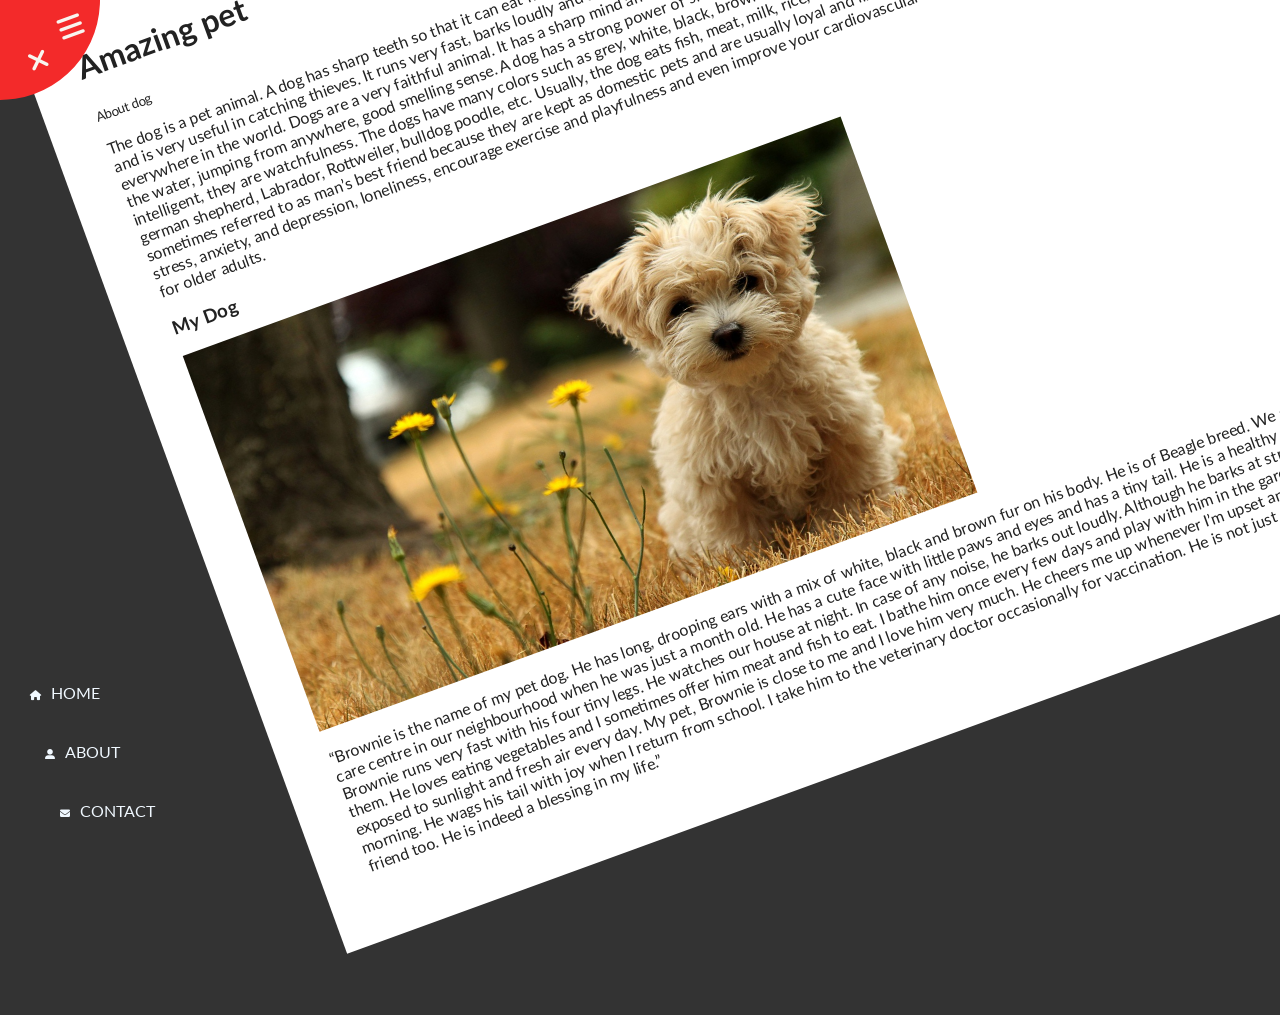
==== nav.html @ 407b3604 "rotatingnavigation" ====
<!DOCTYPE html>
<html lang="en">

<head>
    <meta charset="UTF-8" />
    <meta name="viewport" content="width=device-width,initial-scale=1.0" />
    <link rel="stylesheet" href="https://cdnjs.cloudflare.com/ajax/libs/font-awesome/6.2.1/css/all.min.css "/>
    <link rel="stylesheet" href="style.css" />
    <title> rotating navigation </title>
</head>

<body>
    
    <div class="container  show-nav">
        <div class="circle-container">
             <div class="circle">
                <button id="close">
                  <i class="fas fa-times"></i>
                </button>
                <button id="open">
                    <i class="fas fa-bars"></i>
                </button>
            </div> 
    </div class="content">
    <h1>Amazing pet</h1>
    <small>About dog</small>
    <p>The dog is a pet animal. A dog has sharp teeth so that it can eat flesh very easily, it has four legs, two ears, two eyes, a tail, a mouth, and a nose. It is a very clever animal and is very useful in catching thieves. It runs very fast, barks loudly and attacks the strangers. A dog saves the life of the master from danger. One can find dogs everywhere in the world. Dogs are a very faithful animal. It has a sharp mind and a strong sense of hearing smelling the things. It also has many qualities like swimming in the water, jumping from anywhere, good smelling sense. 
        A dog has a strong power of smell. They are more liked by people because of their faithfulness. They are intelligent, they are watchfulness. The dogs have many colors such as grey, white, black, brown and red. They are of many kinds such as bloodhound, greyhound, german shepherd, Labrador, Rottweiler, bulldog poodle, etc.

Usually, the dog eats fish, meat, milk, rice, bread, etc. Dogs are sometimes called canines. Dogs are sometimes referred to as man’s best friend because they are kept as domestic pets and are usually loyal and like being around humans. They are also helpful in reducing stress, anxiety, and depression, loneliness, encourage exercise and playfulness and even improve your cardiovascular health. A dog also provides valuable companionship for older adults.


    </p>
    <h3>My Dog</h3>
    <img src="cute-puppy-wallpapers-1280-800.jpg " height="400" width="700" alt="dog" />
    <p>“Brownie is the name of my pet dog. He has long, drooping ears with a mix of white, black and brown fur on his body. He is of Beagle breed. We adopted him from a dog care centre in our neighbourhood when he was just a month old. He has a cute face with little paws and eyes and has a tiny tail. He is a healthy dog with a shiny coat.
        Brownie runs very fast with his four tiny legs. He watches our house at night. In case of any noise, he barks out loudly. Although he barks at strangers, he never bites them. He loves eating vegetables and I sometimes offer him meat and fish to eat. I bathe him once every few days and play with him in the garden to ensure he is exposed to sunlight and fresh air every day.
        
        My pet, Brownie is close to me and I love him very much. He cheers me up whenever I’m upset and we go for a walk every morning. He wags his tail with joy when I return from school. I take him to the veterinary doctor occasionally for vaccination. He is not just my pet dog, but my best friend too. He is indeed a blessing in my life.”</p>
    </div>
    </div>




    <nav>
        <ul>
            <li><i class="fas fa-home"></i>Home</li>
            <li><i class="fas fa-user-alt"></i>About</li>
            <li><i class="fas fa-envelope"></i>Contact</li>
        </ul>
    </nav> 
   
    <script src="script.js"></script>
</body>

</html>
---- style.css ----
@import url(https://fonts.googleapis.com/css?family=Lato&display=swap);

*{
    box-sizing: border-box;
}

body{
    background-color:#333;
    color: #222;
    font-family: 'Lato', sans-serif;
    overflow-x: hidden;
    margin: 0;
}
.container{
    background-color: rgb(255, 255, 255);
    transform-origin:top left ;
    transition: transform 0.5s linear ;
    width: 100vw;
    min-height: 100vh;
    padding: 50px;
}

.container.show-nav{
    transform: rotate(-20deg);
}

.circle-container{
    position: fixed;
    top: -100px;
    left: -100px;

}

.circle{
    background-color: rgb(243, 42, 42);
    height: 200px;
    width: 200px;
    border-radius: 50%;
    position: relative;
    transition: transform 0.5s linear;

}

.container.show-nav.circle{
    transform: rotate(-70deg);
}

.circle button{
    cursor: pointer;
    position: absolute;
    top: 50%;
    left: 50%;
    height: 100px;
    background : transparent;
    border: 0;
    font-size: 27px;
    color: rgb(248, 245, 239);

}

.circle button:focus{
    outline: none;
}

.circle button#open {
    left: 70%;
}
.circle button#close {
    top: 60%;
    transform: rotate(1deg);
    transform-origin: top left;
}
.container.show-nav + nav li{
    transform: translatex(0);
    transition-delay: 0.3s;
}

nav{
    position: fixed;
    bottom: 40px;
    left: 0;
    z-index: 100%;
}

nav ul{
  list-style-type :none ;
  padding-left: 30px;
}

nav ul li{
    text-transform: uppercase;
    color: aliceblue;
    margin: 40px 0 ;
    transform: translatex(-100%);
    transition: transform 0.4s ease-in;
}

nav ul li i{
    font-size: 10px;
    margin-right: 10px;

}

nav ul li+li {
    margin-left: 15px;
    transform: translatex(-100%);

}

nav ul li+li+li {
    margin-left: 30px;
    transform: translatex(-200%);
}

nav ul li+li+li+li {
    margin-left: 60 px;
    transform: translatex(-300%);
}

.content img{
    max-width: 100%;
}
.content{
    max-width: 1000px;
    margin: 50px auto;
}
.content h1{
    margin: 0;
}
.content small{
    color: #555;
    font-style: italic;
}
.content p{
    color: #333;
    line-height: 1.5;
}
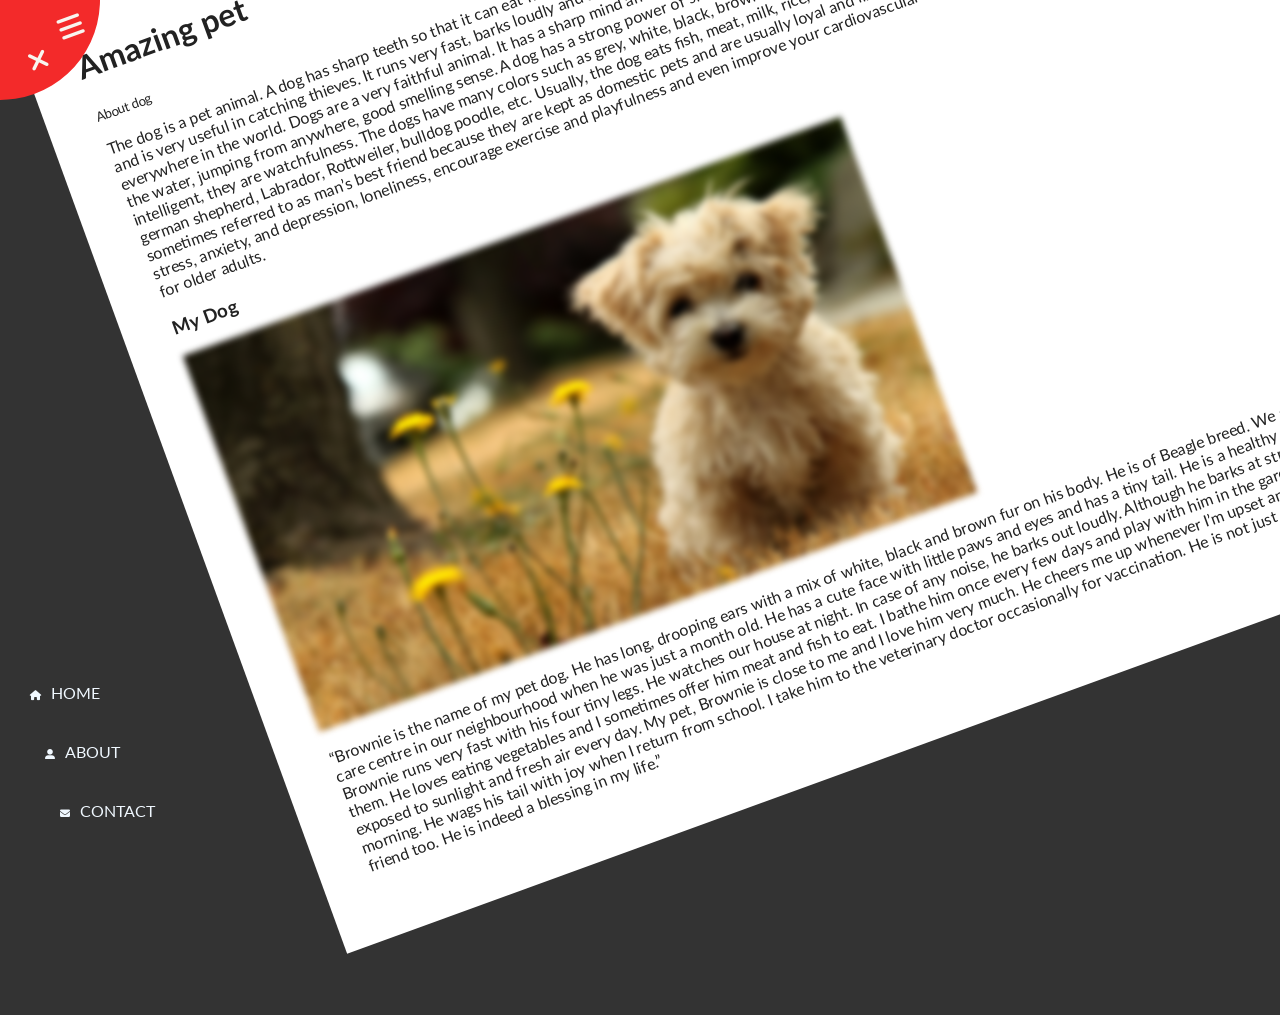
==== commit fa652d49: "blureffect Signed-off-by: sumit kushwaha <121751224+kushvahasumit@users.noreply.github.com>" ====
--- a/nav.html
+++ b/nav.html
@@ -32,7 +32,7 @@
 
     </p>
     <h3>My Dog</h3>
-    <img src="cute-puppy-wallpapers-1280-800.jpg " height="400" width="700" alt="dog" />
+        <div class="img" ><img src="cute-puppy-wallpapers-1280-800.jpg " height="400" width="700" alt="dog" /></div>
     <p>“Brownie is the name of my pet dog. He has long, drooping ears with a mix of white, black and brown fur on his body. He is of Beagle breed. We adopted him from a dog care centre in our neighbourhood when he was just a month old. He has a cute face with little paws and eyes and has a tiny tail. He is a healthy dog with a shiny coat.
         Brownie runs very fast with his four tiny legs. He watches our house at night. In case of any noise, he barks out loudly. Although he barks at strangers, he never bites them. He loves eating vegetables and I sometimes offer him meat and fish to eat. I bathe him once every few days and play with him in the garden to ensure he is exposed to sunlight and fresh air every day.
         
--- a/style.css
+++ b/style.css
@@ -134,4 +134,14 @@
 .content p{
     color: #333;
     line-height: 1.5;
+}
+
+.img{
+    -webkit-filter: blur(3px);
+            filter: blur(3px);
+}
+
+.img:hover{
+    -webkit-filter: blur(0px);
+            filter: blur(0px);
 }
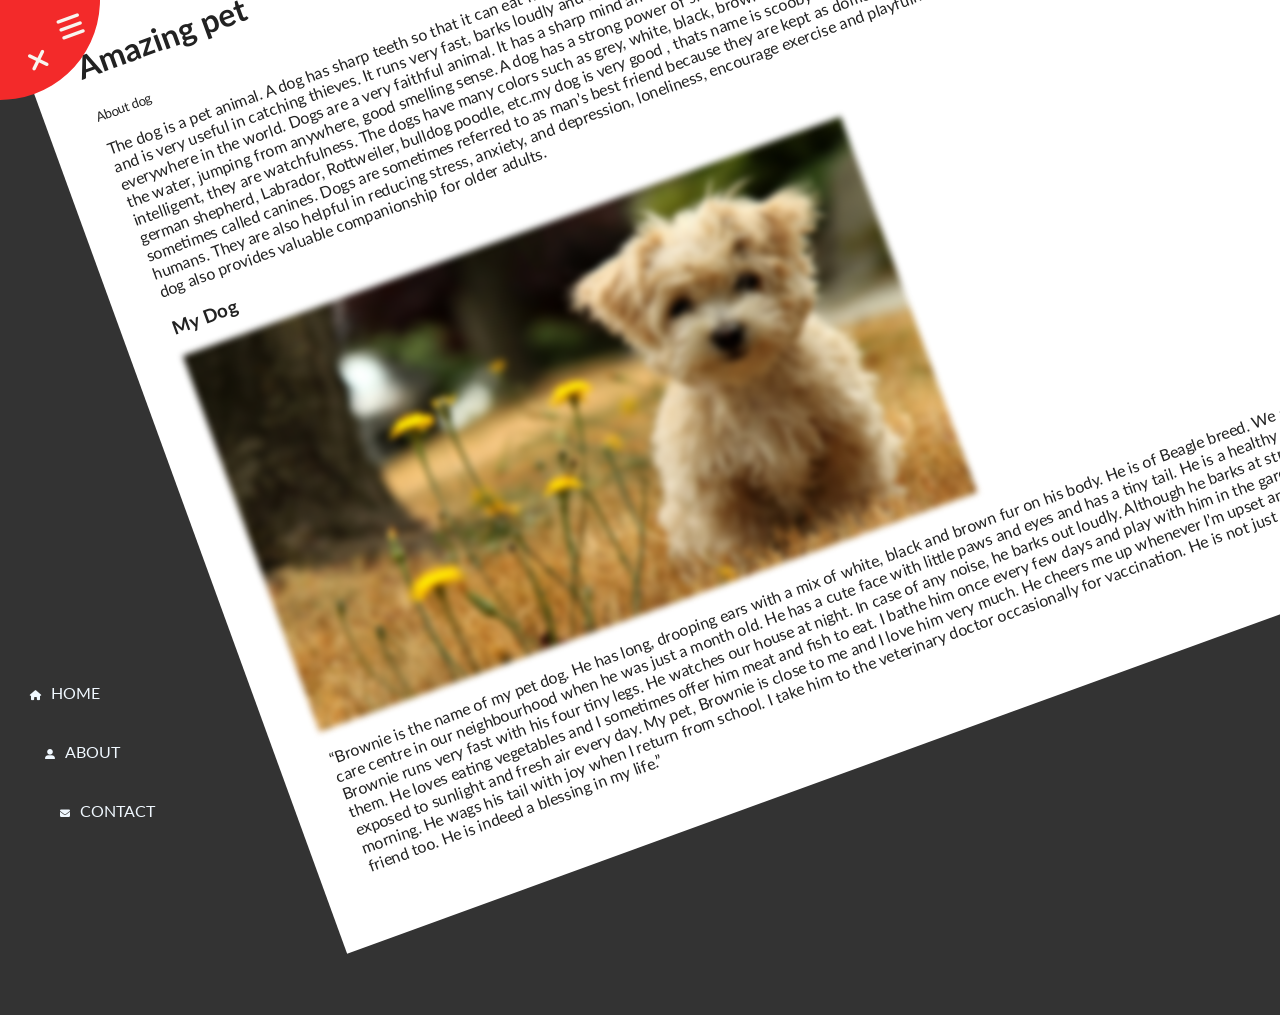
==== commit 2a262b87: "nameofdog Signed-off-by: sumit kushwaha <121751224+kushvahasumit@users.noreply.github.com>" ====
--- a/nav.html
+++ b/nav.html
@@ -25,7 +25,7 @@
     <h1>Amazing pet</h1>
     <small>About dog</small>
     <p>The dog is a pet animal. A dog has sharp teeth so that it can eat flesh very easily, it has four legs, two ears, two eyes, a tail, a mouth, and a nose. It is a very clever animal and is very useful in catching thieves. It runs very fast, barks loudly and attacks the strangers. A dog saves the life of the master from danger. One can find dogs everywhere in the world. Dogs are a very faithful animal. It has a sharp mind and a strong sense of hearing smelling the things. It also has many qualities like swimming in the water, jumping from anywhere, good smelling sense. 
-        A dog has a strong power of smell. They are more liked by people because of their faithfulness. They are intelligent, they are watchfulness. The dogs have many colors such as grey, white, black, brown and red. They are of many kinds such as bloodhound, greyhound, german shepherd, Labrador, Rottweiler, bulldog poodle, etc.
+        A dog has a strong power of smell. They are more liked by people because of their faithfulness. They are intelligent, they are watchfulness. The dogs have many colors such as grey, white, black, brown and red. They are of many kinds such as bloodhound, greyhound, german shepherd, Labrador, Rottweiler, bulldog poodle, etc.my dog is very good , thats name is scooby.
 
 Usually, the dog eats fish, meat, milk, rice, bread, etc. Dogs are sometimes called canines. Dogs are sometimes referred to as man’s best friend because they are kept as domestic pets and are usually loyal and like being around humans. They are also helpful in reducing stress, anxiety, and depression, loneliness, encourage exercise and playfulness and even improve your cardiovascular health. A dog also provides valuable companionship for older adults.
 
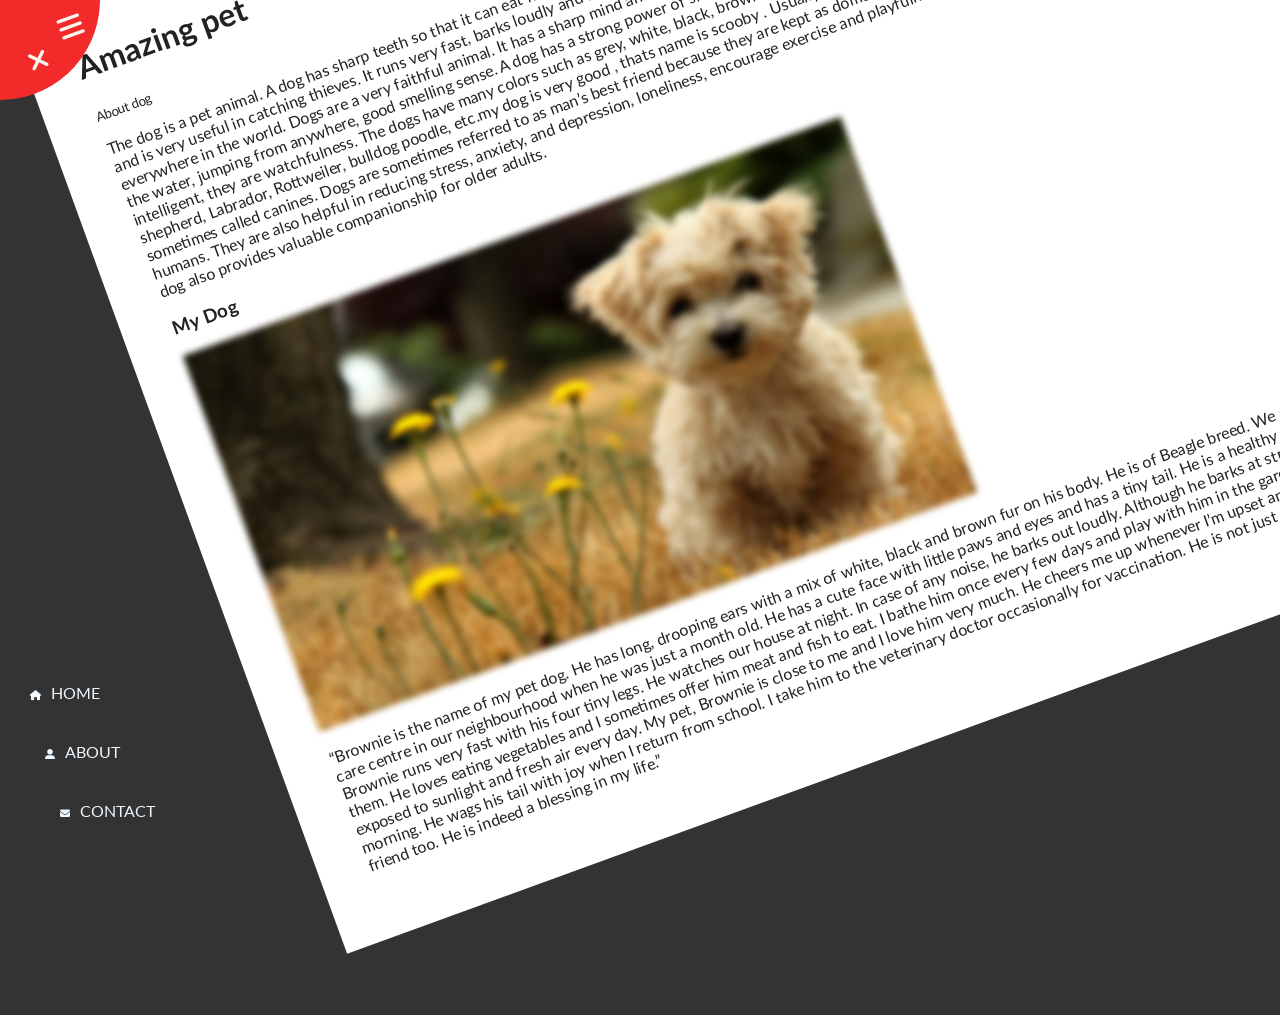
==== commit 6896f067: "addf Signed-off-by: sumit kushwaha <121751224+kushvahasumit@users.noreply.github.com>" ====
--- a/nav.html
+++ b/nav.html
@@ -25,7 +25,7 @@
     <h1>Amazing pet</h1>
     <small>About dog</small>
     <p>The dog is a pet animal. A dog has sharp teeth so that it can eat flesh very easily, it has four legs, two ears, two eyes, a tail, a mouth, and a nose. It is a very clever animal and is very useful in catching thieves. It runs very fast, barks loudly and attacks the strangers. A dog saves the life of the master from danger. One can find dogs everywhere in the world. Dogs are a very faithful animal. It has a sharp mind and a strong sense of hearing smelling the things. It also has many qualities like swimming in the water, jumping from anywhere, good smelling sense. 
-        A dog has a strong power of smell. They are more liked by people because of their faithfulness. They are intelligent, they are watchfulness. The dogs have many colors such as grey, white, black, brown and red. They are of many kinds such as bloodhound, greyhound, german shepherd, Labrador, Rottweiler, bulldog poodle, etc.my dog is very good , thats name is scooby.
+        A dog has a strong power of smell. They are more liked by people because of their faithfulness. They are intelligent, they are watchfulness. The dogs have many colors such as grey, white, black, brown and red. They are of many kinds such bloodhound, greyhound, german shepherd, Labrador, Rottweiler, bulldog poodle, etc.my dog is very good , thats name is scooby .
 
 Usually, the dog eats fish, meat, milk, rice, bread, etc. Dogs are sometimes called canines. Dogs are sometimes referred to as man’s best friend because they are kept as domestic pets and are usually loyal and like being around humans. They are also helpful in reducing stress, anxiety, and depression, loneliness, encourage exercise and playfulness and even improve your cardiovascular health. A dog also provides valuable companionship for older adults.
 
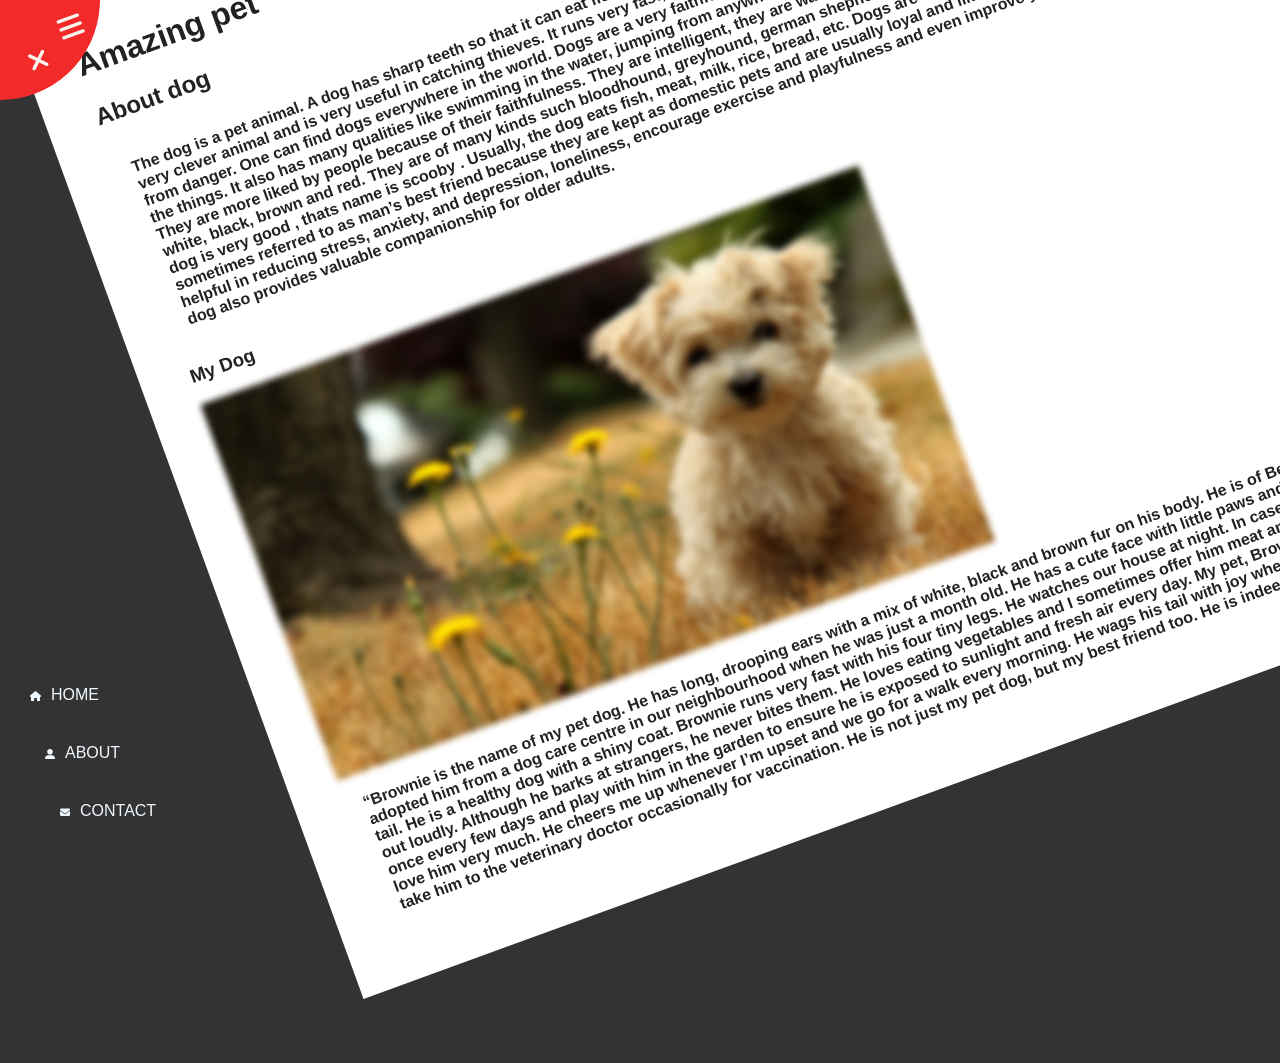
==== commit 3e7b21d6: "enhancement Signed-off-by: sumit kushwaha <121751224+kushvahasumit@users.noreply.github.com>" ====
--- a/nav.html
+++ b/nav.html
@@ -21,9 +21,9 @@
                     <i class="fas fa-bars"></i>
                 </button>
             </div> 
-    </div class="content">
+    </div class="content"> 
     <h1>Amazing pet</h1>
-    <small>About dog</small>
+    <h2>About dog</h2>
     <p>The dog is a pet animal. A dog has sharp teeth so that it can eat flesh very easily, it has four legs, two ears, two eyes, a tail, a mouth, and a nose. It is a very clever animal and is very useful in catching thieves. It runs very fast, barks loudly and attacks the strangers. A dog saves the life of the master from danger. One can find dogs everywhere in the world. Dogs are a very faithful animal. It has a sharp mind and a strong sense of hearing smelling the things. It also has many qualities like swimming in the water, jumping from anywhere, good smelling sense. 
         A dog has a strong power of smell. They are more liked by people because of their faithfulness. They are intelligent, they are watchfulness. The dogs have many colors such as grey, white, black, brown and red. They are of many kinds such bloodhound, greyhound, german shepherd, Labrador, Rottweiler, bulldog poodle, etc.my dog is very good , thats name is scooby .
 
--- a/style.css
+++ b/style.css
@@ -10,6 +10,7 @@
     font-family: 'Lato', sans-serif;
     overflow-x: hidden;
     margin: 0;
+    font-family: sans-serif;
 }
 .container{
     background-color: rgb(255, 255, 255);
@@ -29,6 +30,12 @@
     top: -100px;
     left: -100px;
 
+}
+
+p{
+    margin: 1px;
+    padding: 16px;
+    font-weight: bold;
 }
 
 .circle{
@@ -144,4 +151,6 @@
 .img:hover{
     -webkit-filter: blur(0px);
             filter: blur(0px);
-}+}
+
+
